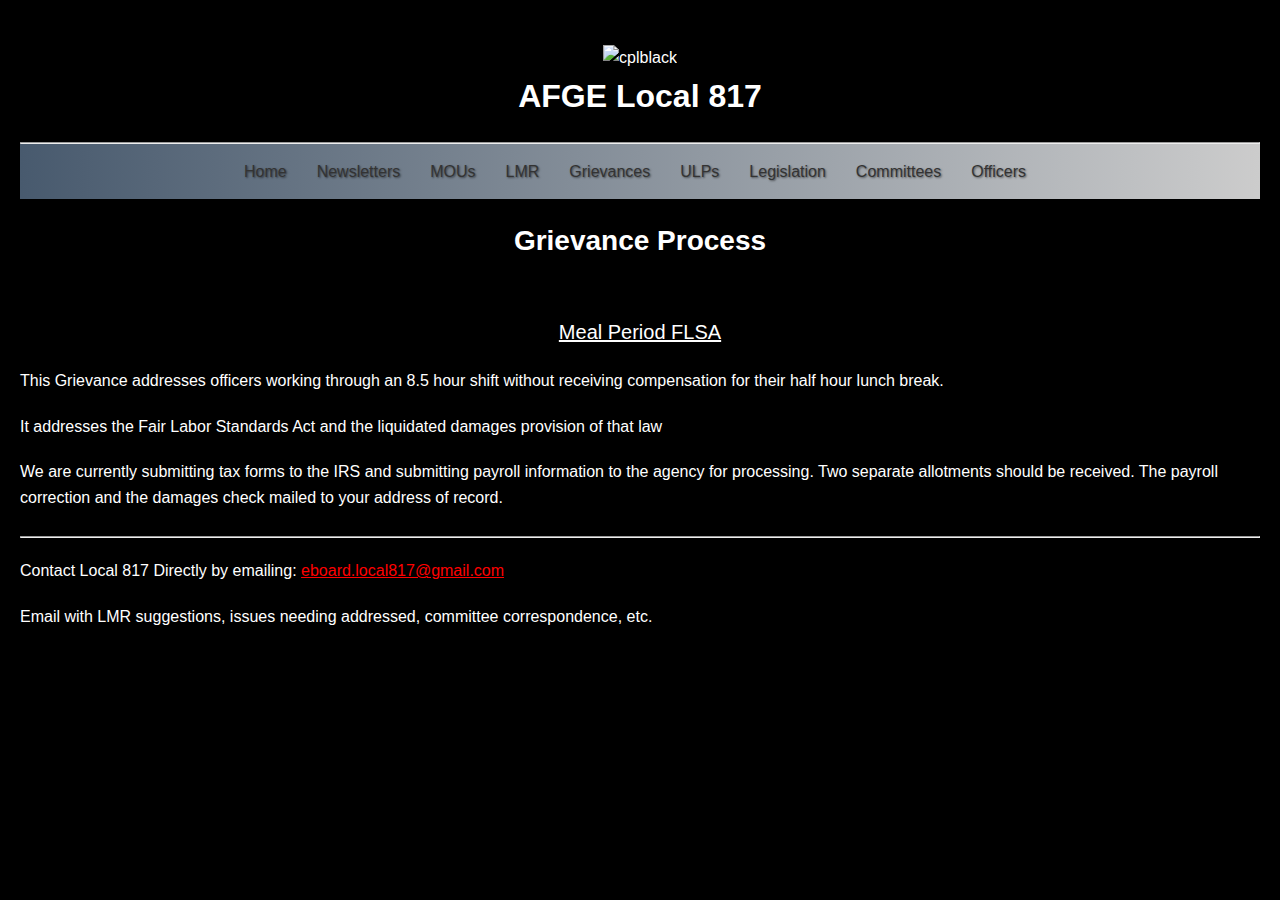
==== grievances.html @ 36ded991 "Add files via upload" ====
<!DOCTYPE HTML>
<html lang="en">
<head>
    <meta charset="utf-8">
    <meta name="viewport" content="width=device-width, initial-scale=1.0">
    <title>AFGE Local 817</title>
    <link rel="stylesheet" href="styles.css">
</head>

<body>
    <div class="logo-container">
        <img src="./Resources/images/Cpl33logoblack.PNG" alt="cplblack" class="logo">
    </div>
    <h1>AFGE Local 817</h1>
    <hr>
    <div class="navigation">
		<a href="index.html">Home</a>
        <a href="newsletters.html">Newsletters</a>
        <a href="mous.html">MOUs</a>
        <a href="lmr.html">LMR</a>
        <a href="grievances.html">Grievances</a>
        <a href="ulp.html">ULPs</a>
        <a href="legislative.html">Legislation</a>
        <a href="committees.html">Committees</a>
		<a href="officerlist.html">Officers</a>
    </div>
	
	<div class="body-bold">
	<p>Grievance Process</p>
	</div>
	
	<div class="body-center">
	<br>
	<p>Meal Period FLSA</p>
</div>

<p>This Grievance addresses officers working through an 8.5 hour shift without receiving compensation for their half hour lunch break.</p>
<p>It addresses the Fair Labor Standards Act and the liquidated damages provision of that law</p>
<p>We are currently submitting tax forms to the IRS and submitting payroll information to the agency for processing. Two separate allotments should be received. The payroll correction and the damages check mailed to your address of record.</p>
	
	<br>
	<hr>
	<p>Contact Local 817 Directly by emailing: <a href="mailto:eboard.local817@gmail.com">eboard.local817@gmail.com</a></p>
	<p>Email with LMR suggestions, issues needing addressed, committee correspondence, etc.</p>
</body>
</html>
---- styles.css ----
/* styles.css */

/* Reset default browser styles */
* {
    box-sizing: border-box;
    margin: 0;
    padding: 0;
}

/* Body styles */
body {
    font-family: Arial, sans-serif;
    background-color: black;
    color: #fff;
    line-height: 1.6;
    padding: 20px;
}

/* Logo styles */
.logo-container {
    text-align: center; /* Center the contents horizontally */
}

.logo {
    width: 200px;
    margin-top: 25px;
}

/* Header styles */
h1 {
    font-size: 2rem;
    margin-bottom: 20px;
    text-align: center; /* Center the heading */
}

/* Navigation styles - the title bar that navigates you*/
.navigation {
    background-color: rgba(255, 255, 255, 0.5);
	backdrop-filter: blur(5px);
	background: linear-gradient(to right, #485a6e, #cccccc);
    padding: 10px;
	display: flex;
	justify-content: center;
}

/* Navigation links */
.navigation a {
    color: #333;
    text-decoration: none;
    padding: 5px 10px;
    margin-right: 10px;
    border-radius: 5px;
	text-shadow: 1px 1px 2px rgba(0, 0, 0, 0.5);
    transition: background-color 0.3s;
}

/* What happens when you hover over a link on the title bar */
.navigation a:hover {
    background-color: rgba(255, 255, 255, 0.5);
	backdrop-filter: blur(5px);
}

/* Main content styles */
p {
    margin-top: 20px;
}

/* Link styles */
a {
	color: red;
	text-decoration: underline;
}

a: hover {
	text-decoration: underline;
}

/* Home image section styles */
.image-section {
	background-image: url('./Resources/images/Fmc.JPG');
	background-size: cover;
	background-position: center;
	padding: 200px;
}

/* Legislative image Section styles */
.leg-section {
	background-image: url('./Resources/images/capital.jpeg');
	background-size: cover;
	background-position: center;
	padding: 200px;
}

/* Officer list styles */
.list-officers {
	text-align: center;
	column-count: 2;
	column-gap: 10px;
}

/* Newsletter styles */
.list-newsletters {
	column-count: 12;
	column-gap: 10px;
}

/* Center body text */
.body-center {
	text-align: center;
	text-decoration: underline;
	font-size: 20px;
}

/* Center body bold */
.body-bold {
	text-align: center;
	font-weight: Bold;
	font-size: 28px;
}

/* MOU list styles */
.list-mous {
	padding: 10px;
	text-align: center;
}

/* link list padding */
.list-mous li {
	padding: 10px 20px;
}

/* Containers wrapped together */
.container-wrapper {
	display: flex;
	flex-wrap: wrap;
	justify-content: center;
}

/* Containers that wrap other items into pretty surroundings */
.containers {
	width: calc(75% - 20px);
	display: flex;
	flex-direction: column;
	justify-content: center;
	align-items: center;
	text-align: center;
	margin: 20px;
}

.container img {
	max-width: 100%;
	border-radius: 10px;
}
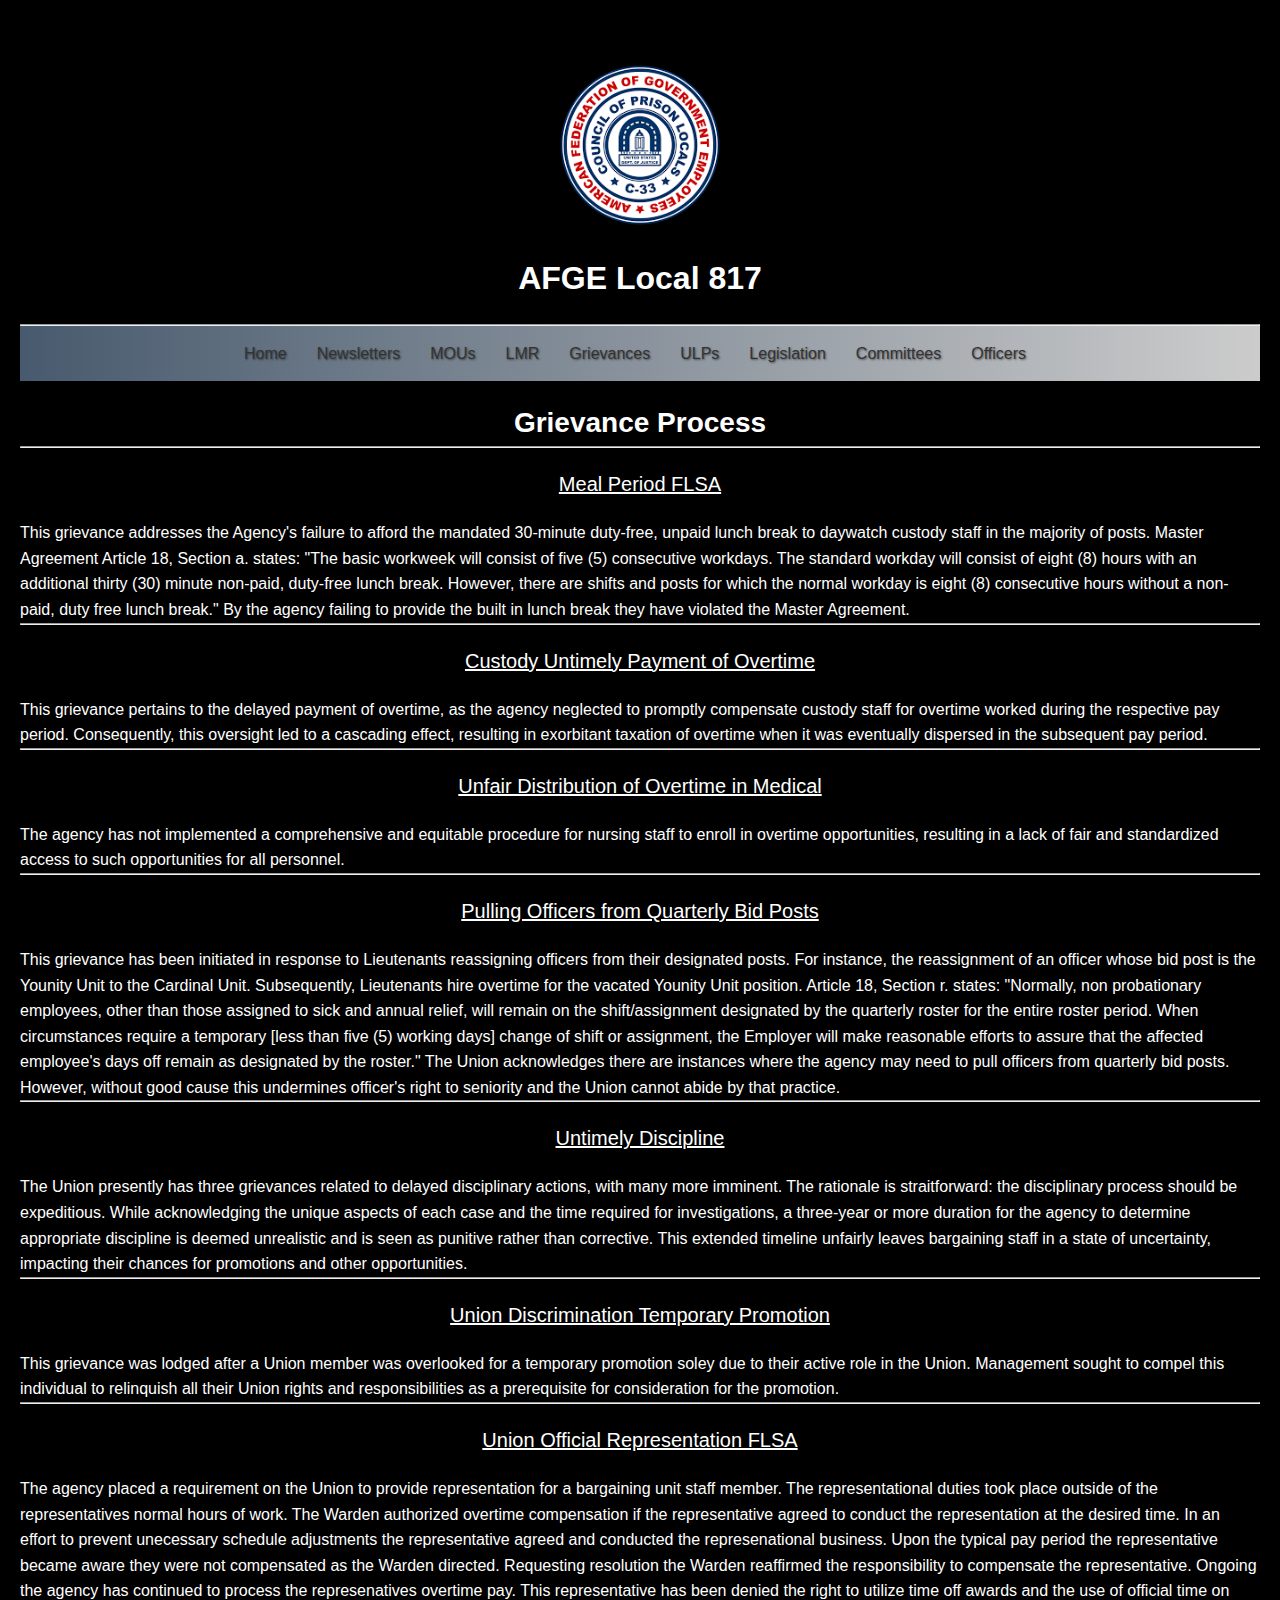
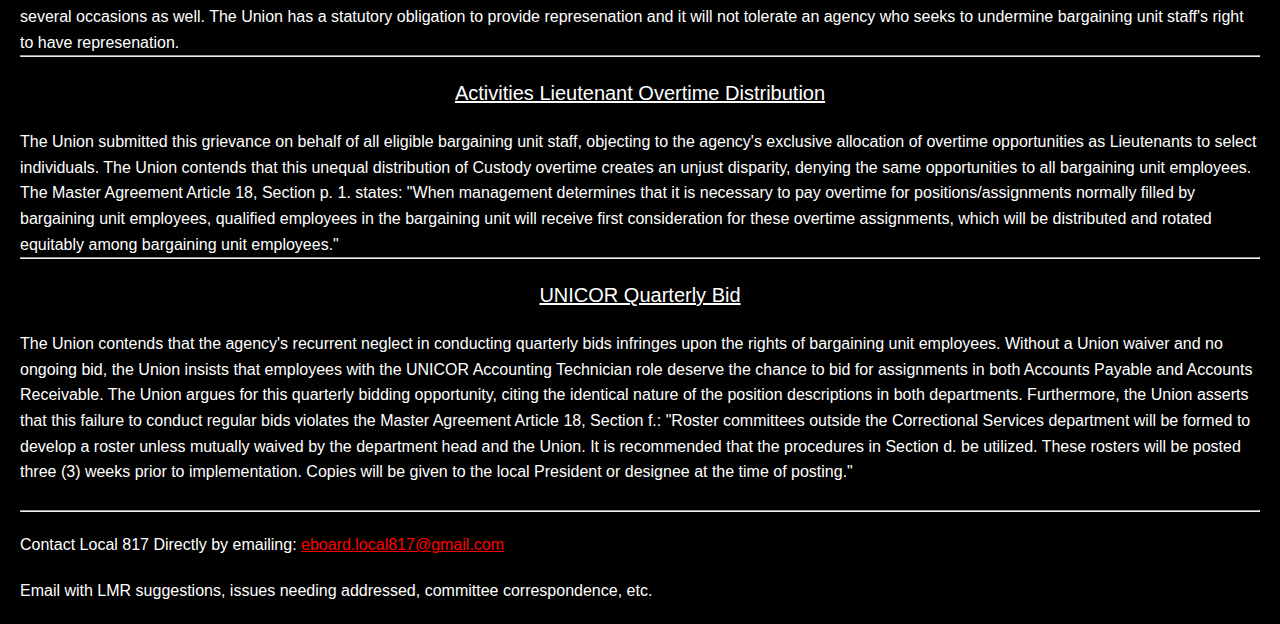
==== commit a4f27b32: "Update grievances.html" ====
--- a/grievances.html
+++ b/grievances.html
@@ -28,19 +28,73 @@
 	<div class="body-bold">
 	<p>Grievance Process</p>
 	</div>
-	
+
+	<hr>
 	<div class="body-center">
-	<br>
 	<p>Meal Period FLSA</p>
 </div>
 
-<p>This Grievance addresses officers working through an 8.5 hour shift without receiving compensation for their half hour lunch break.</p>
-<p>It addresses the Fair Labor Standards Act and the liquidated damages provision of that law</p>
-<p>We are currently submitting tax forms to the IRS and submitting payroll information to the agency for processing. Two separate allotments should be received. The payroll correction and the damages check mailed to your address of record.</p>
+<p>This grievance addresses the Agency's failure to afford the mandated 30-minute duty-free, unpaid lunch break to daywatch custody staff in the majority of posts. Master Agreement Article 18, Section a. states: "The basic workweek will consist of five (5) consecutive workdays. The standard workday will consist of eight (8) hours with an additional thirty (30) minute non-paid, duty-free lunch break. However, there are shifts and posts for which the normal workday is eight (8) consecutive hours without a non-paid, duty free lunch break." By the agency failing to provide the built in lunch break they have violated the Master Agreement.</p>
+
+		<hr>
+	<div class="body-center">
+	<p>Custody Untimely Payment of Overtime</p>
+</div>
+
+<p>This grievance pertains to the delayed payment of overtime, as the agency neglected to promptly compensate custody staff for overtime worked during the respective pay period. Consequently, this oversight led to a cascading effect, resulting in exorbitant taxation of overtime when it was eventually dispersed in the subsequent pay period.</p>
+
+		<hr>
+	<div class="body-center">
+	<p>Unfair Distribution of Overtime in Medical</p>
+</div>
+
+<p>The agency has not implemented a comprehensive and equitable procedure for nursing staff to enroll in overtime opportunities, resulting in a lack of fair and standardized access to such opportunities for all personnel.</p>
+
+		<hr>
+	<div class="body-center">
+	<p>Pulling Officers from Quarterly Bid Posts</p>
+</div>
+
+<p>This grievance has been initiated in response to Lieutenants reassigning officers from their designated posts. For instance, the reassignment of an officer whose bid post is the Younity Unit to the Cardinal Unit. Subsequently, Lieutenants hire overtime for the vacated Younity Unit position. Article 18, Section r. states: "Normally, non probationary employees, other than those assigned to sick and annual relief, will remain on the shift/assignment designated by the quarterly roster for the entire roster period. When circumstances require a temporary [less than five (5) working days] change of shift or assignment, the Employer will make reasonable efforts to assure that the affected employee's days off remain as designated by the roster." The Union acknowledges there are instances where the agency may need to pull officers from quarterly bid posts. However, without good cause this undermines officer's right to seniority and the Union cannot abide by that practice.</p>
+
+		<hr>
+	<div class="body-center">
+	<p>Untimely Discipline</p>
+</div>
+
+<p>The Union presently has three grievances related to delayed disciplinary actions, with many more imminent. The rationale is straitforward: the disciplinary process should be expeditious. While acknowledging the unique aspects of each case and the time required for investigations, a three-year or more duration for the agency to determine appropriate discipline is deemed unrealistic and is seen as punitive rather than corrective. This extended timeline unfairly leaves bargaining staff in a state of uncertainty, impacting their chances for promotions and other opportunities.</p>
+
+		<hr>
+	<div class="body-center">
+	<p>Union Discrimination Temporary Promotion</p>
+</div>
+
+<p>This grievance was lodged after a Union member was overlooked for a temporary promotion soley due to their active role in the Union. Management sought to compel this individual to relinquish all their Union rights and responsibilities as a prerequisite for consideration for the promotion.</p>
+
+		<hr>
+	<div class="body-center">
+	<p>Union Official Representation FLSA</p>
+</div>
+
+<p>The agency placed a requirement on the Union to provide representation for a bargaining unit staff member. The representational duties took place outside of the representatives normal hours of work. The Warden authorized overtime compensation if the representative agreed to conduct the representation at the desired time. In an effort to prevent unecessary schedule adjustments the representative agreed and conducted the represenational business. Upon the typical pay period the representative became aware they were not compensated as the Warden directed. Requesting resolution the Warden reaffirmed the responsibility to compensate the representative. Ongoing the agency has continued to process the represenatives overtime pay. This representative has been denied the right to utilize time off awards and the use of official time on several occasions as well. The Union has a statutory obligation to provide represenation and it will not tolerate an agency who seeks to undermine bargaining unit staff's right to have represenation.</p>
+
+		<hr>
+	<div class="body-center">
+	<p>Activities Lieutenant Overtime Distribution</p>
+</div>
+
+<p>The Union submitted this grievance on behalf of all eligible bargaining unit staff, objecting to the agency's exclusive allocation of overtime opportunities as Lieutenants to select individuals. The Union contends that this unequal distribution of Custody overtime creates an unjust disparity, denying the same opportunities to all bargaining unit employees. The Master Agreement Article 18, Section p. 1. states: "When management determines that it is necessary to pay overtime for positions/assignments normally filled by bargaining unit employees, qualified employees in the bargaining unit will receive first consideration for these overtime assignments, which will be distributed and rotated equitably among bargaining unit employees."</p>
+
+		<hr>
+	<div class="body-center">
+	<p>UNICOR Quarterly Bid</p>
+</div>
+
+<p>The Union contends that the agency's recurrent neglect in conducting quarterly bids infringes upon the rights of bargaining unit employees. Without a Union waiver and no ongoing bid, the Union insists that employees with the UNICOR Accounting Technician role deserve the chance to bid for assignments in both Accounts Payable and Accounts Receivable. The Union argues for this quarterly bidding opportunity, citing the identical nature of the position descriptions in both departments. Furthermore, the Union asserts that this failure to conduct regular bids violates the Master Agreement Article 18, Section f.: "Roster committees outside the Correctional Services department will be formed to develop a roster unless mutually waived by the department head and the Union. It is recommended that the procedures in Section d. be utilized. These rosters will be posted three (3) weeks prior to implementation. Copies will be given to the local President or designee at the time of posting."</p>
 	
 	<br>
 	<hr>
 	<p>Contact Local 817 Directly by emailing: <a href="mailto:eboard.local817@gmail.com">eboard.local817@gmail.com</a></p>
 	<p>Email with LMR suggestions, issues needing addressed, committee correspondence, etc.</p>
 </body>
-</html>+</html>
--- a/styles.css
+++ b/styles.css
@@ -41,6 +41,18 @@
     padding: 10px;
 	display: flex;
 	justify-content: center;
+}
+
+/* Media query for mobile devices */
+@media screen and (max-width: 768px) {
+	.navigation {
+		flex-direction: column;
+		align-items: center;
+	}
+	
+	.navigation a {
+		margin: 5px 0;
+	}
 }
 
 /* Navigation links */
@@ -150,4 +162,4 @@
 .container img {
 	max-width: 100%;
 	border-radius: 10px;
-}+}
